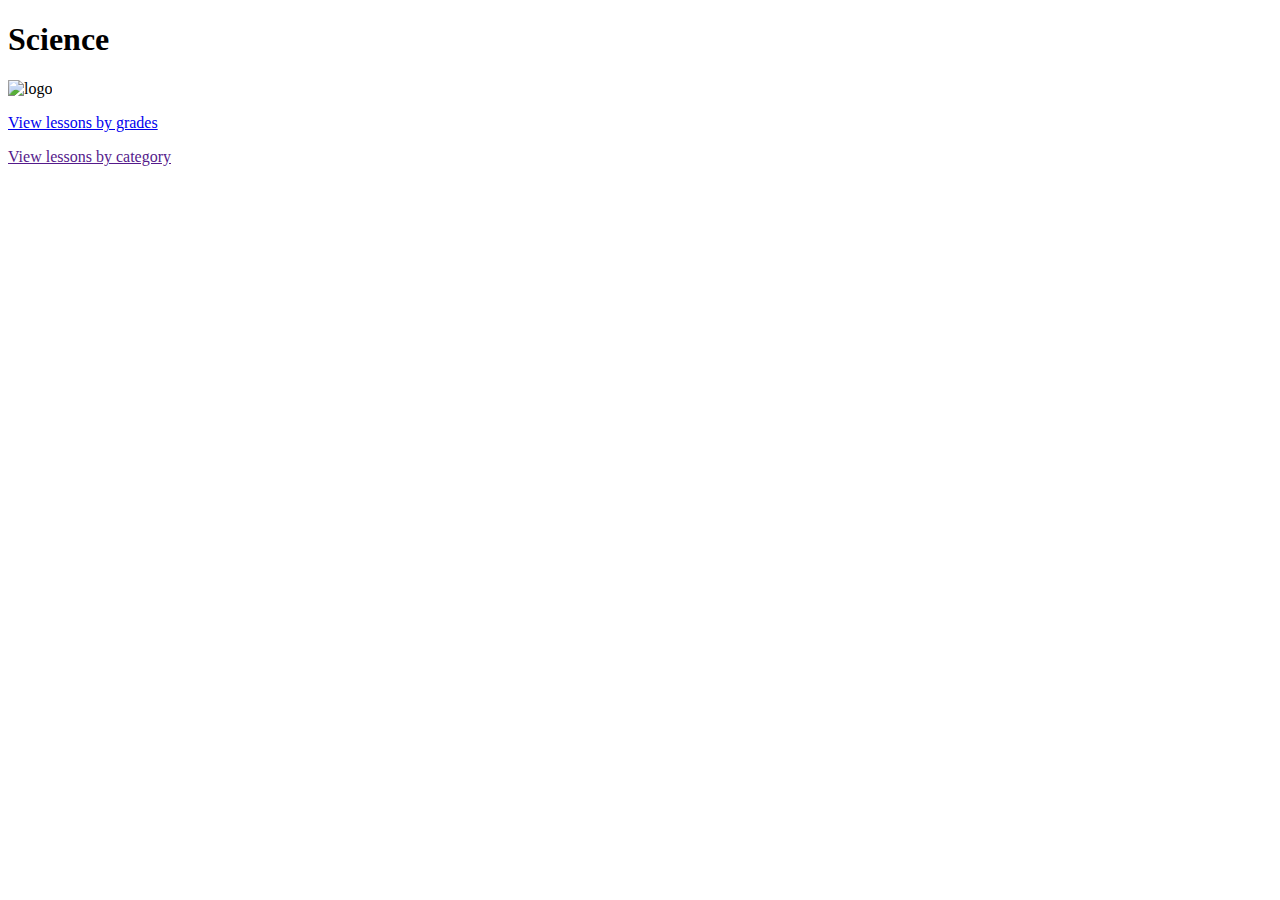
==== index.html @ d40a01e9 "Rename homePage.html to index.html" ====
<!DOCTYPE html>
<html lang="en">
  <head>
    <meta charset="UTF-8" />
    <meta name="viewport" content="width=device-width, initial-scale=1.0" />
    <link rel="stylesheet" href="./science/styles.css" />

    <title>Science</title>
  </head>
  <body>
    <div class="logo">
      <h1>Science</h1>
      <img src="./science/images/flask.png" alt="logo" />
    </div>

    <div class="btnWrap">
      <a href="./science/byGrades.html" target="_blank" class="btn"
        ><p>View lessons by grades</p></a
      >
      <a href="" class="btn"><p>View lessons by category</p></a>
    </div>
  </body>

  <script>
    const logo = document.querySelector(".logo");
    window.onload = () => {
      logo.classList.add("show");
    };
  </script>
</html>
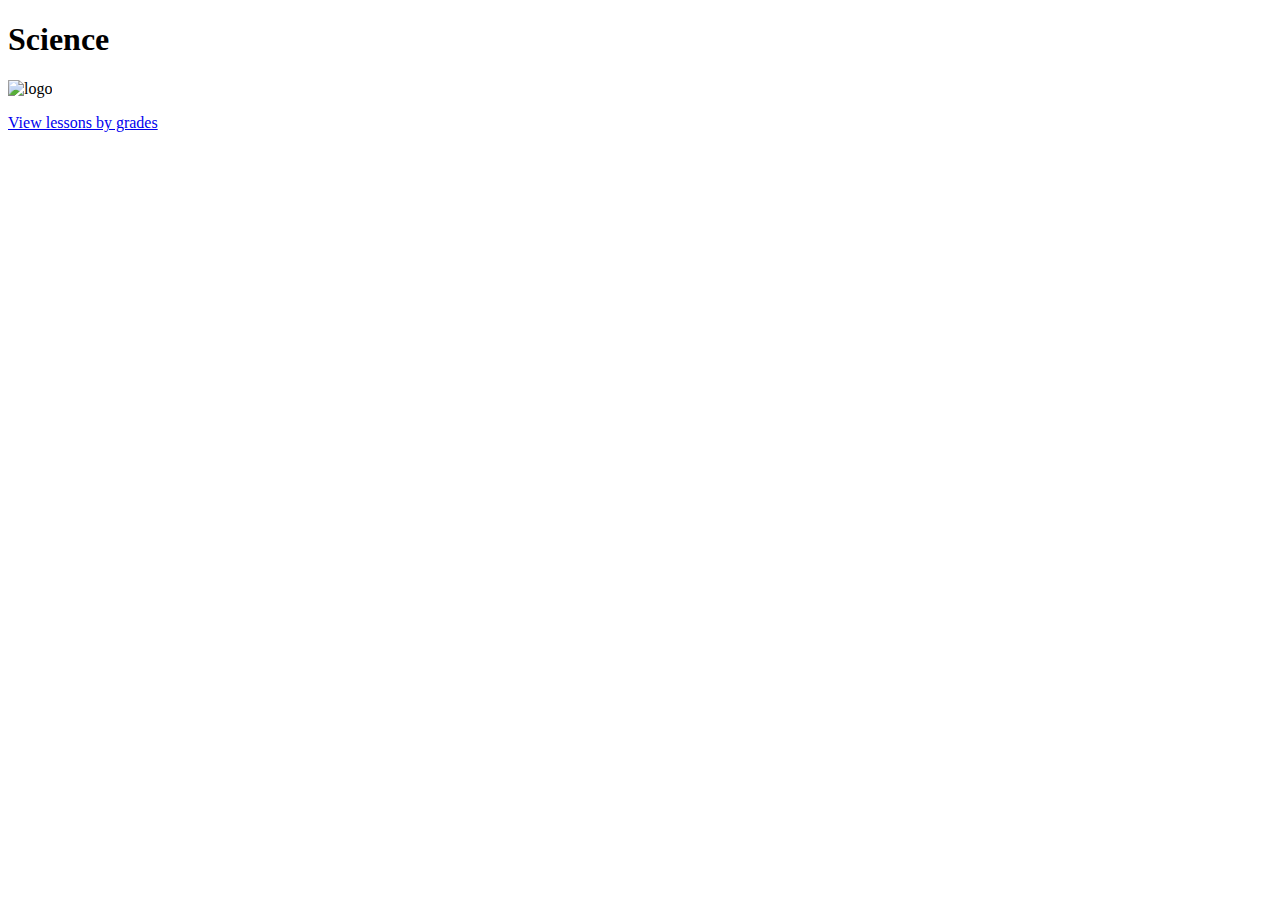
==== commit ee202a14: "Update index.html" ====
--- a/index.html
+++ b/index.html
@@ -4,6 +4,11 @@
     <meta charset="UTF-8" />
     <meta name="viewport" content="width=device-width, initial-scale=1.0" />
     <link rel="stylesheet" href="./science/styles.css" />
+    <link
+      rel="shortcut icon"
+      href="./science/images/flask.png"
+      type="image/x-icon"
+    />
 
     <title>Science</title>
   </head>
@@ -17,7 +22,6 @@
       <a href="./science/byGrades.html" target="_blank" class="btn"
         ><p>View lessons by grades</p></a
       >
-      <a href="" class="btn"><p>View lessons by category</p></a>
     </div>
   </body>
 
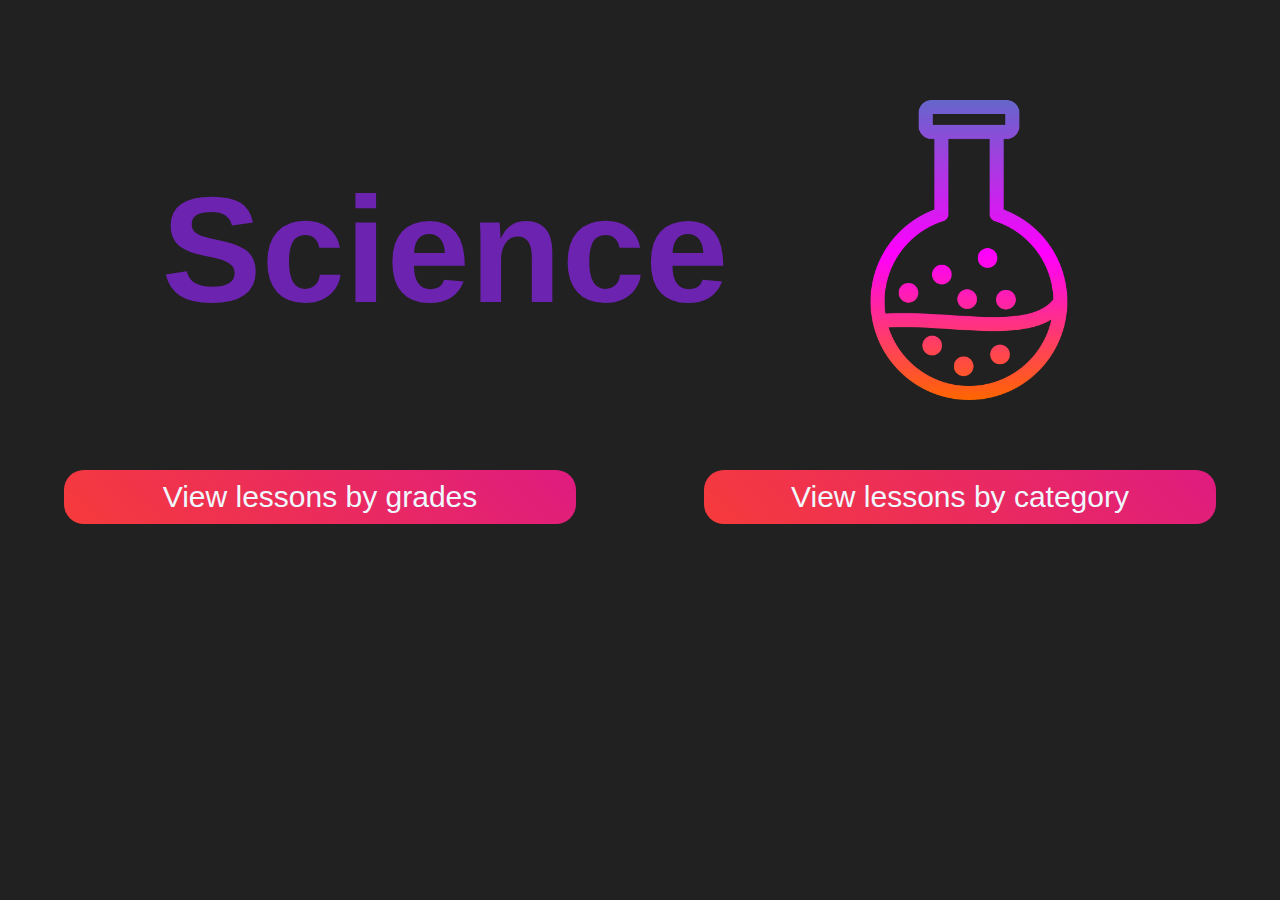
==== commit 6764f8bd: "Merge branch 'main' of https://github.com/nour-elhabbal/sience-lessons" ====
--- a/index.html
+++ b/index.html
@@ -22,6 +22,7 @@
       <a href="./science/byGrades.html" target="_blank" class="btn"
         ><p>View lessons by grades</p></a
       >
+      <a href="" class="btn"><p>View lessons by category</p></a>
     </div>
   </body>
 
--- a/science/styles.css
+++ b/science/styles.css
@@ -0,0 +1,170 @@
+* {
+  margin: 0;
+  padding: 0;
+  box-sizing: border-box;
+  font-family: sans-serif;
+}
+
+body {
+  background-color: rgb(34, 33, 33);
+}
+
+.logo {
+  display: flex;
+  align-items: center;
+  justify-content: center;
+  gap: 90px;
+  margin-top: 100px;
+  opacity: 0;
+}
+
+.logo h1 {
+  font-size: 150px;
+  color: rgb(108, 35, 176);
+}
+
+.logo img {
+  width: 300px;
+}
+
+.show {
+  opacity: 1;
+
+  transition: 2s ease;
+}
+
+.btnWrap {
+  display: flex;
+  align-items: center;
+  justify-content: center;
+  flex-direction: row;
+  justify-content: space-around;
+}
+
+.btn,
+.lesson-btn {
+  display: flex;
+  align-items: center;
+  justify-content: center;
+  padding: 10px;
+  background-image: linear-gradient(
+    45deg,
+    rgb(246, 59, 59),
+    rgb(203, 0, 187),
+    rgb(84, 15, 124)
+  );
+  background-size: 400%;
+  text-decoration: none;
+  color: aliceblue;
+  border-radius: 20px;
+  animation: colorChanger 10s infinite alternate;
+}
+
+.btn {
+  width: 40%;
+  font-size: 30px;
+  margin-top: 70px;
+  text-align: center;
+}
+
+.b2 {
+  display: flex;
+  justify-content: center;
+  align-items: center;
+}
+
+.app {
+  display: flex;
+  text-align: center;
+  justify-content: center;
+  align-items: center;
+  flex-direction: column;
+}
+
+.grade,
+.term {
+  padding-bottom: 5px;
+  color: rgb(108, 35, 176);
+  margin-bottom: 10px;
+}
+.grade {
+  font-size: 40px;
+  border-bottom: 2px solid rgb(86, 47, 224);
+  width: 90%;
+}
+
+.term {
+  font-size: 25px;
+  border-bottom: 3px solid rgb(112, 8, 8);
+  width: 50%;
+}
+
+.lessons-wrapper {
+  display: flex;
+  flex-direction: row;
+  flex-wrap: wrap;
+  justify-content: center;
+  align-items: center;
+  gap: 10px;
+  margin-bottom: 20px;
+}
+
+.lesson-btn {
+  width: calc(80% / 2);
+  height: 100px;
+  font-size: 30px;
+  margin-top: 30px;
+
+  transition: 0.2s ease-in-out;
+}
+
+.lesson-btn:hover {
+  transition: 0.2s ease-in-out;
+  width: calc(85% / 2);
+  color: rgb(53, 0, 102);
+  height: 120px;
+}
+
+@keyframes colorChanger {
+  0% {
+    background-position: left;
+  }
+
+  100% {
+    background-position: right;
+  }
+}
+
+@media screen and (max-width: 960px) {
+  .logo {
+    flex-direction: column-reverse;
+  }
+
+  .logo h1 {
+    font-size: 90px;
+  }
+
+  .btnWrap,
+  .lessons-wrapper {
+    flex-direction: column;
+  }
+
+  .btn {
+    width: 70%;
+  }
+
+  .lesson-btn {
+    width: 90%;
+  }
+}
+
+@media screen and (max-width: 480px) {
+  .lesson-btn,
+  .btn {
+    font-size: 20px;
+  }
+
+  .logo h1 {
+    font-size: 70px;
+  }
+}
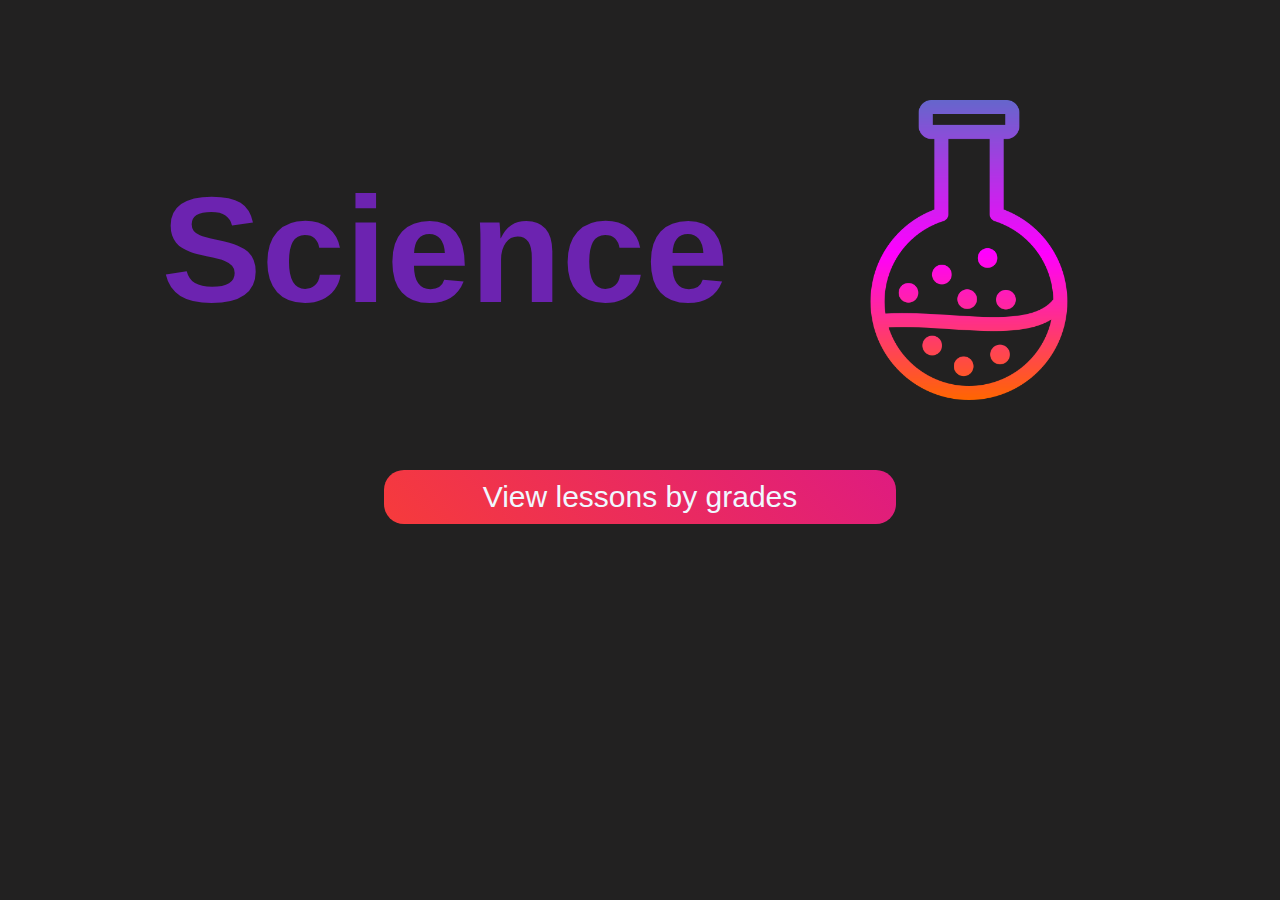
==== commit 45e08f66: "Update index.html" ====
--- a/index.html
+++ b/index.html
@@ -19,10 +19,9 @@
     </div>
 
     <div class="btnWrap">
-      <a href="./science/byGrades.html" target="_blank" class="btn"
+      <a href="./science/byGrades.html" class="btn"
         ><p>View lessons by grades</p></a
       >
-      <a href="" class="btn"><p>View lessons by category</p></a>
     </div>
   </body>
 
